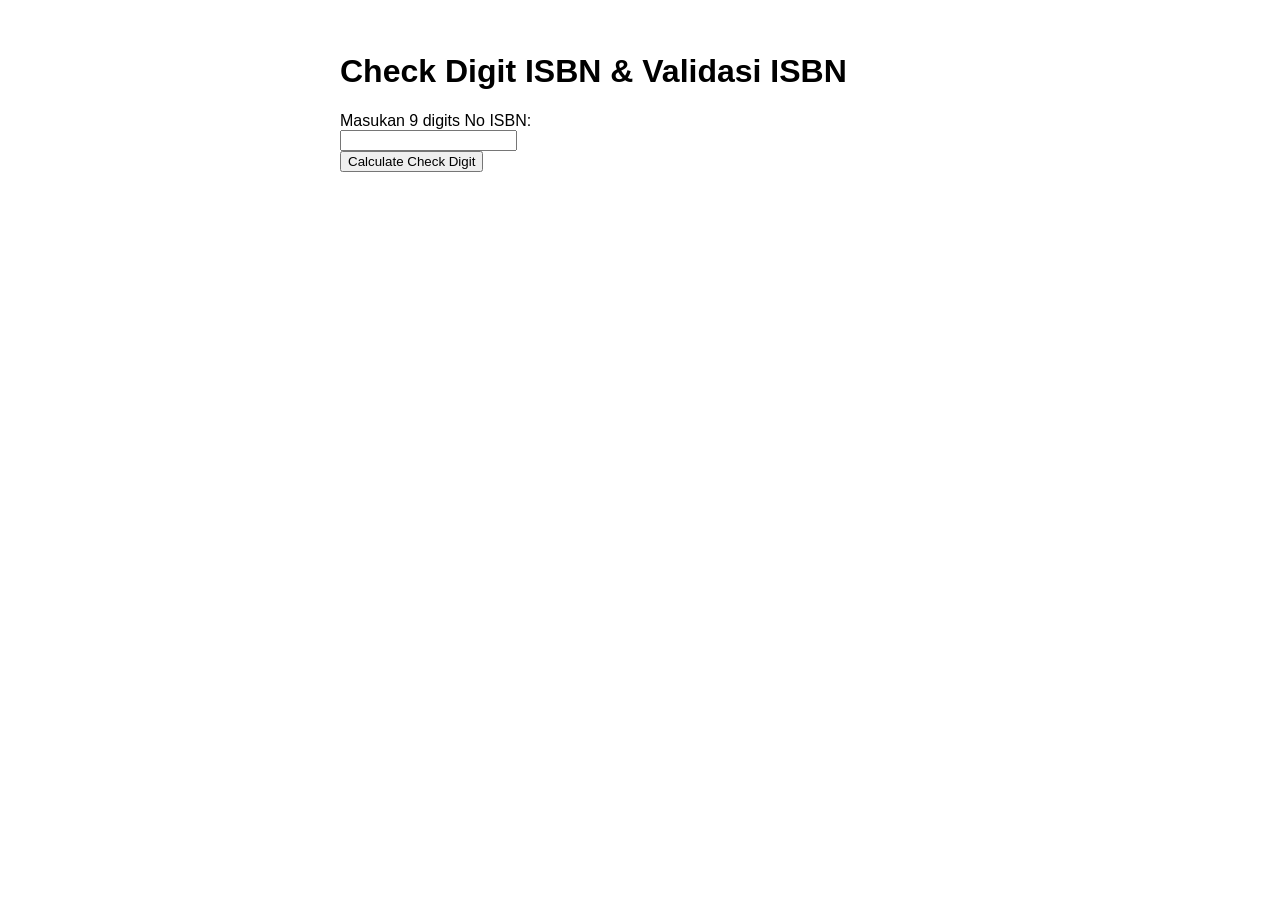
==== index.html @ 2950c637 "html remake" ====
<!DOCTYPE html>
<html lang="en">
<head>
    <meta charset="UTF-8">
    <meta name="viewport" content="width=device-width, initial-scale=1.0">
    <title>Kalkulator ISBN Sederhana</title>
    <link rel="stylesheet" href="styles.css">
    <link href='logo/logo.png' rel='shorcut icon'>
</head>
<body>
    <h1>Check Digit ISBN & Validasi ISBN</h1>
    <form id="isbn-form">
        <label for="isbn">Masukan 9 digits No ISBN:</label><br>
        <input type="text" id="isbn" name="isbn" pattern="[0-9]{9}" required><br>
        <button type="submit">Calculate Check Digit</button>
    </form>
    <div id="result" class="hidden">
        <p id="check-digit-message"></p>
        <p id="valid-message"></p>
        <p id="isbn-message"></p>
    </div>
    <button id="recalculate-button" hidden>Calculate Again</button>
    <script src="script.js"></script>
</body>
</html>
---- styles.css ----
body {
    font-family: Arial, sans-serif;
    max-width: 600px;
    margin: 0 auto;
    padding: 2rem;
}

.hidden {
    display: none;
}

#result {
    margin-top: 2rem;
}
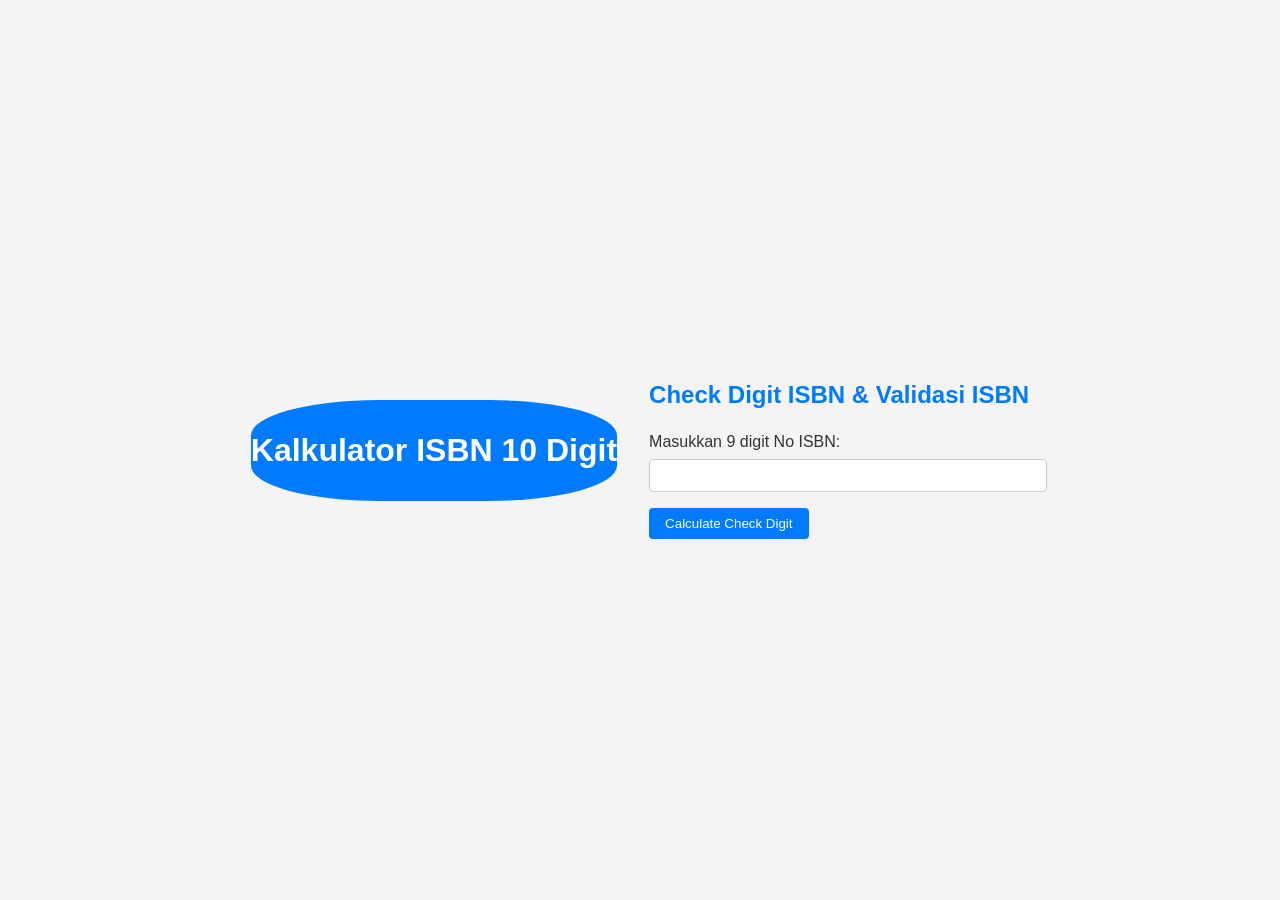
==== commit 84158003: "html css js remake" ====
--- a/index.html
+++ b/index.html
@@ -5,21 +5,30 @@
     <meta name="viewport" content="width=device-width, initial-scale=1.0">
     <title>Kalkulator ISBN Sederhana</title>
     <link rel="stylesheet" href="styles.css">
-    <link href='logo/logo.png' rel='shorcut icon'>
+    <link rel="shortcut icon" href="logo/logo.png">
 </head>
 <body>
-    <h1>Check Digit ISBN & Validasi ISBN</h1>
-    <form id="isbn-form">
-        <label for="isbn">Masukan 9 digits No ISBN:</label><br>
-        <input type="text" id="isbn" name="isbn" pattern="[0-9]{9}" required><br>
-        <button type="submit">Calculate Check Digit</button>
-    </form>
-    <div id="result" class="hidden">
-        <p id="check-digit-message"></p>
-        <p id="valid-message"></p>
-        <p id="isbn-message"></p>
-    </div>
-    <button id="recalculate-button" hidden>Calculate Again</button>
+    <header>
+        <h1>Kalkulator ISBN 10 Digit</h1>
+    </header>
+    <main>
+        <section class="calculator">
+            <h2>Check Digit ISBN & Validasi ISBN</h2>
+            <form id="isbn-form">
+                <div class="form-group">
+                    <label for="isbn">Masukkan 9 digit No ISBN:</label>
+                    <input type="text" id="isbn" name="isbn" pattern="[0-9]{9}" required>
+                </div>
+                <button type="submit">Calculate Check Digit</button>
+            </form>
+            <div id="result" class="hidden">
+                <p id="check-digit-message"></p>
+                <p id="valid-message"></p>
+                <p id="isbn-message"></p>
+            </div>
+            <button id="recalculate-button" hidden>Calculate Again</button>
+        </section>
+    </main>
     <script src="script.js"></script>
 </body>
-</html>+</html>
--- a/styles.css
+++ b/styles.css
@@ -1,8 +1,68 @@
 body {
-    font-family: Arial, sans-serif;
+    font-family: 'Arial', sans-serif;
+    background-color: #f4f4f4;
+    color: #333;
+    display: flex;
+    justify-content: center;
+    align-items: center;
+    height: 100vh;
+    margin: 0;
+}
+
+header {
+    background-color: #007bff;
+    border-radius: 35%;
+    color: #fff;
+    text-align: center;
+    padding: 2rem 0;
+    margin-right: 2rem;
+}
+
+h1 {
+    margin: 0;
+}
+
+.main {
+    background-color: #fff;
+    padding: 2rem;
+    border-radius: 8px;
+    box-shadow: 0 0 10px rgba(0, 0, 0, 0.1);
+    width: 100%;
     max-width: 600px;
-    margin: 0 auto;
-    padding: 2rem;
+}
+
+.calculator h2 {
+    color: #007bff;
+    margin-bottom: 1.5rem;
+}
+
+.form-group {
+    margin-bottom: 1rem;
+}
+
+label {
+    display: block;
+    margin-bottom: 0.5rem;
+}
+
+input[type="text"] {
+    width: 100%;
+    padding: 0.5rem;
+    border-radius: 4px;
+    border: 1px solid #ccc;
+}
+
+button {
+    padding: 0.5rem 1rem;
+    background-color: #007bff;
+    color: #fff;
+    border: none;
+    border-radius: 4px;
+    cursor: pointer;
+}
+
+button:hover {
+    background-color: #0056b3;
 }
 
 .hidden {
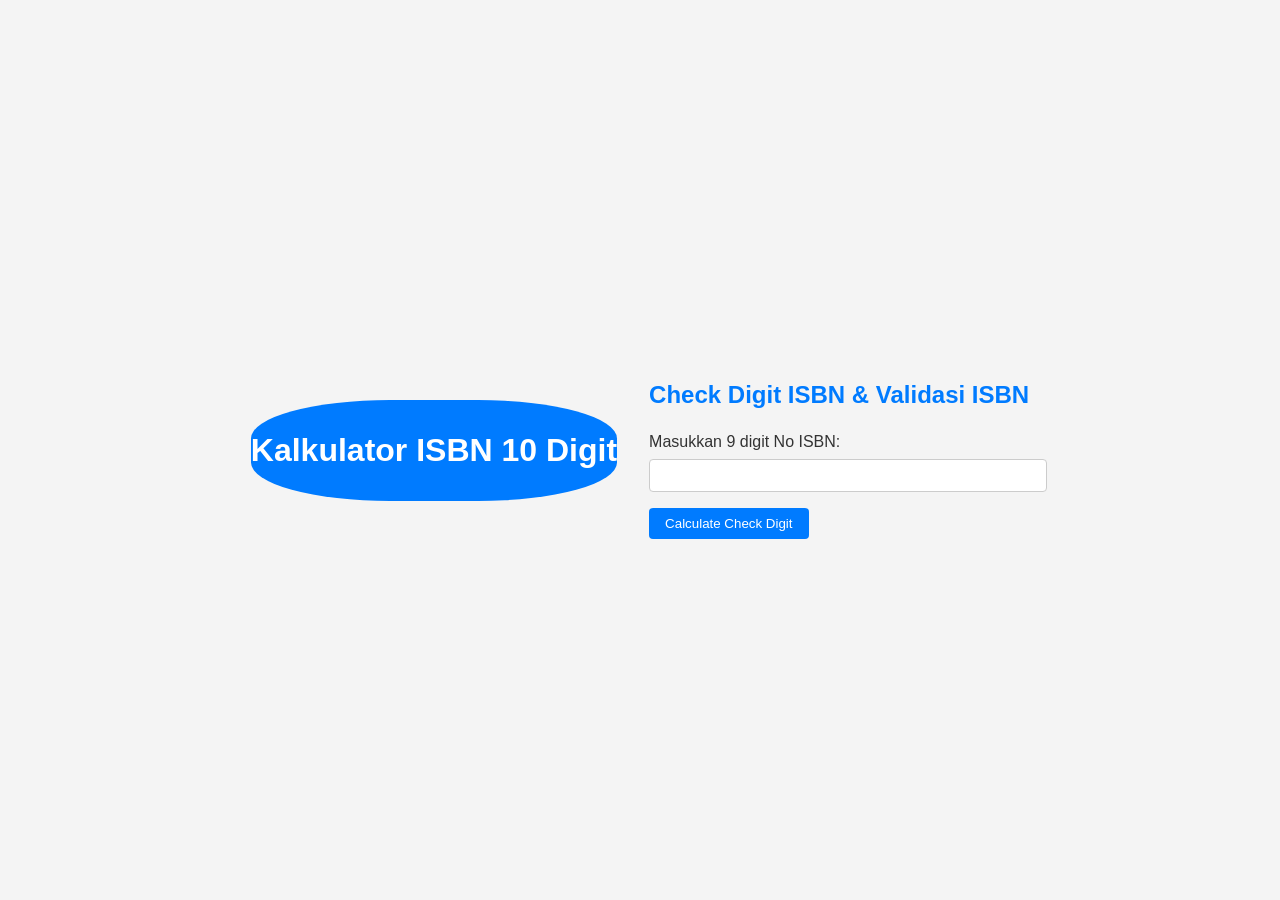
==== commit fcb6485e: "ubah HTML dan CSS" ====
--- a/index.html
+++ b/index.html
@@ -5,7 +5,7 @@
     <meta name="viewport" content="width=device-width, initial-scale=1.0">
     <title>Kalkulator ISBN Sederhana</title>
     <link rel="stylesheet" href="styles.css">
-    <link rel="shortcut icon" href="logo/logo.png">
+    <link rel="shortcut icon" href="logo/img2.jpg">
 </head>
 <body>
     <header>
--- a/styles.css
+++ b/styles.css
@@ -11,7 +11,8 @@
 
 header {
     background-color: #007bff;
-    border-radius: 35%;
+    font-family: Verdana, Geneva, Tahoma, sans-serif;
+    border-radius: 38%;
     color: #fff;
     text-align: center;
     padding: 2rem 0;
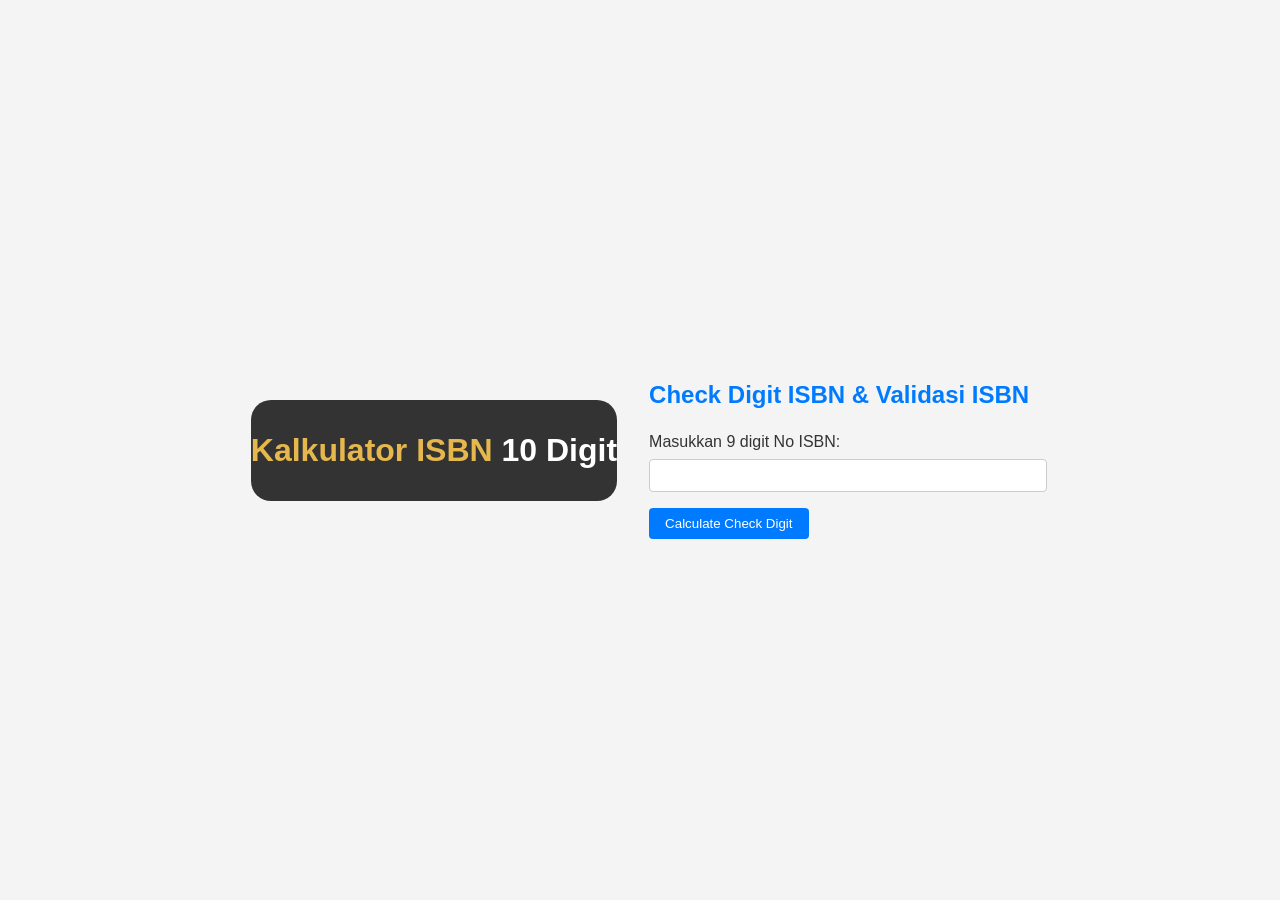
==== commit 93738411: "HTML CSS REMAKE" ====
--- a/index.html
+++ b/index.html
@@ -9,7 +9,7 @@
 </head>
 <body>
     <header>
-        <h1>Kalkulator ISBN 10 Digit</h1>
+        <h1><span class="span1">Kalkulator ISBN</span> <span class="span2">10 Digit</span></h1>
     </header>
     <main>
         <section class="calculator">
--- a/styles.css
+++ b/styles.css
@@ -10,9 +10,9 @@
 }
 
 header {
-    background-color: #007bff;
+    background-color: #333;
     font-family: Verdana, Geneva, Tahoma, sans-serif;
-    border-radius: 38%;
+    border-radius: 20px;
     color: #fff;
     text-align: center;
     padding: 2rem 0;
@@ -21,6 +21,14 @@
 
 h1 {
     margin: 0;
+}
+
+.span1 {
+    color: rgba(244, 194, 79, 0.922);
+}
+
+.span2 {
+    color: #fff;
 }
 
 .main {
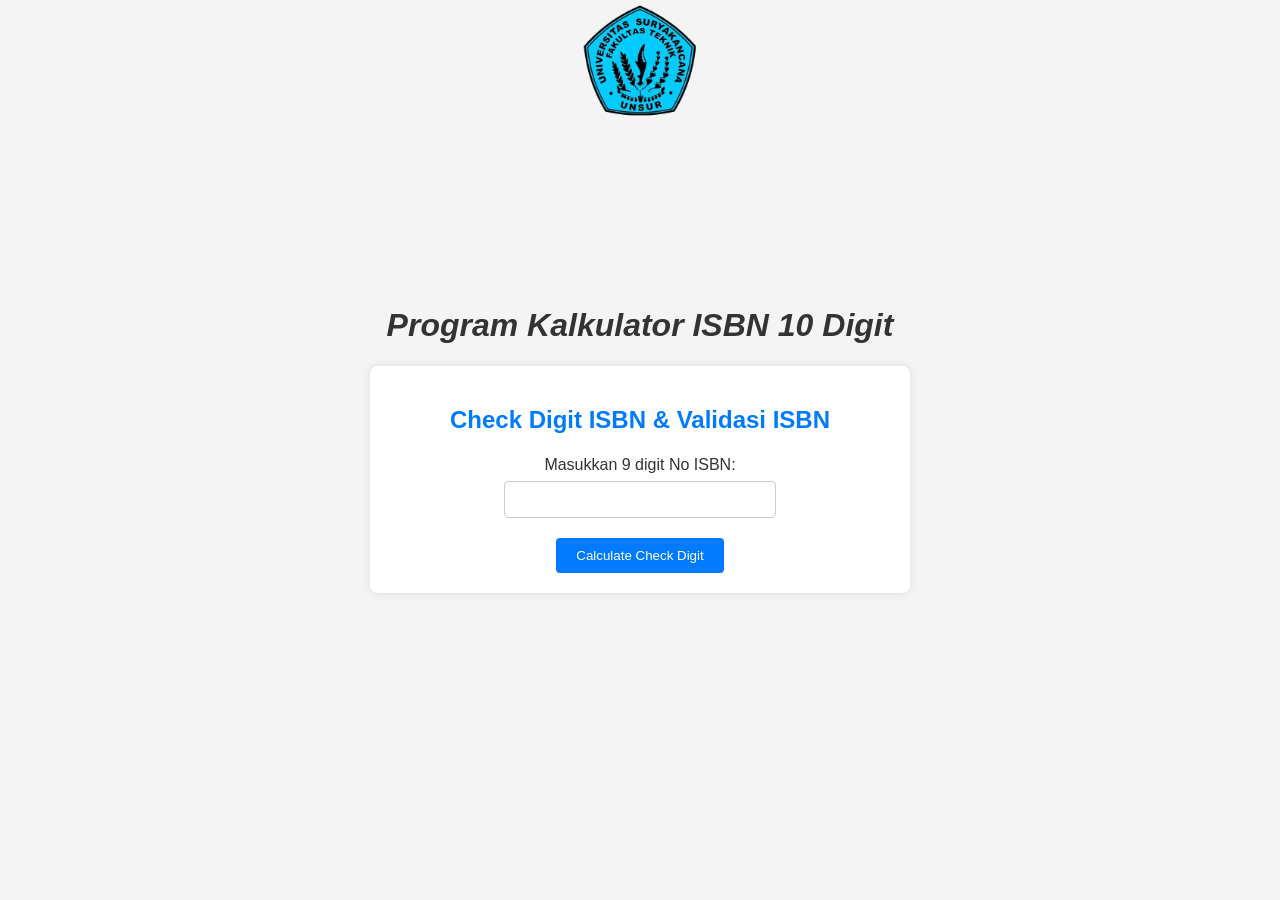
==== commit 6a4babe4: "HTML CSS JS REMAKE CODE" ====
--- a/index.html
+++ b/index.html
@@ -8,10 +8,8 @@
     <link rel="shortcut icon" href="logo/img2.jpg">
 </head>
 <body>
-    <header>
-        <h1><span class="span1">Kalkulator ISBN</span> <span class="span2">10 Digit</span></h1>
-    </header>
-    <main>
+    <div class="container">
+        <h1 class="wrapper"><em>Program Kalkulator ISBN 10 Digit</em></h1>
         <section class="calculator">
             <h2>Check Digit ISBN & Validasi ISBN</h2>
             <form id="isbn-form">
@@ -22,13 +20,14 @@
                 <button type="submit">Calculate Check Digit</button>
             </form>
             <div id="result" class="hidden">
-                <p id="check-digit-message"></p>
-                <p id="valid-message"></p>
-                <p id="isbn-message"></p>
+                <p id="check-digit-message" class="checkdigit"></p>
+                <p id="valid-message" class="validasi"></p>
+                <p id="isbn-message" class="isbn10"></p>
             </div>
             <button id="recalculate-button" hidden>Calculate Again</button>
         </section>
-    </main>
+    </div>
+
     <script src="script.js"></script>
 </body>
 </html>
--- a/styles.css
+++ b/styles.css
@@ -7,67 +7,89 @@
     align-items: center;
     height: 100vh;
     margin: 0;
-}
-
-header {
+    background-image: url(logo/teknik\ unsur1.png);
+    background-repeat: no-repeat;
+    background-size: 10%;
+    background-position: top center;
+}
+
+.container {
+    max-width: 600px;
+    margin: 0 auto;
+    padding: 20px;
+}
+
+.wrapper {
+    text-align: center;
+    margin-top: 0;
+    color: #333;
+    overflow: hidden;
+    white-space: nowrap;
+    width: 0;
+    animation: typing;
+    animation-duration: 1.5s;
+    animation-timing-function: steps(30, end);
+    animation-fill-mode: forwards;
+}
+
+@keyframes typing {
+    from { width: 0 }
+    to { width: 100% }
+}
+
+footer {
+    text-align: center;
     background-color: #333;
-    font-family: Verdana, Geneva, Tahoma, sans-serif;
-    border-radius: 20px;
     color: #fff;
-    text-align: center;
-    padding: 2rem 0;
-    margin-right: 2rem;
-}
-
-h1 {
+    padding: 10px 0;
+}
+
+footer p {
     margin: 0;
 }
 
-.span1 {
-    color: rgba(244, 194, 79, 0.922);
-}
-
-.span2 {
-    color: #fff;
-}
-
-.main {
+.calculator {
     background-color: #fff;
-    padding: 2rem;
+    padding: 20px;
     border-radius: 8px;
     box-shadow: 0 0 10px rgba(0, 0, 0, 0.1);
-    width: 100%;
-    max-width: 600px;
+    width: 500px;
+    text-align: center;
 }
 
 .calculator h2 {
     color: #007bff;
-    margin-bottom: 1.5rem;
+    margin-bottom: 20px;
+    text-align: center;
 }
 
 .form-group {
-    margin-bottom: 1rem;
+    margin-bottom: 20px;
+    text-align: center;
 }
 
 label {
     display: block;
-    margin-bottom: 0.5rem;
+    margin-bottom: 5px;
+    text-align: center;
+    padding: 2px;
 }
 
 input[type="text"] {
-    width: 100%;
-    padding: 0.5rem;
+    width: 50%;
+    padding: 10px;
     border-radius: 4px;
     border: 1px solid #ccc;
 }
 
 button {
-    padding: 0.5rem 1rem;
+    padding: 10px 20px;
     background-color: #007bff;
     color: #fff;
     border: none;
     border-radius: 4px;
     cursor: pointer;
+    text-align: center;
 }
 
 button:hover {
@@ -78,6 +100,105 @@
     display: none;
 }
 
-#result {
-    margin-top: 2rem;
+.checkdigit {
+    font-weight: bold;
+}
+
+.validasi {
+    font-weight: bold;
+}
+
+.isbn10 {
+    font-weight: bold;
+}
+
+/* Untuk layar berukuran kecil */
+@media only screen and (max-width: 768px) {
+    body {  
+        background-size: 18%; /* Ubah ukuran background image */
+    }
+
+    .container {
+        max-width: 90%; /* Sesuaikan lebar kontainer */
+        padding: 10px; /* Tambahkan padding untuk memberi ruang di sekitar kontainer */
+    }
+
+    .wrapper {
+        font-size: 1.2em; /* Sesuaikan ukuran font untuk judul */
+    }
+
+    .calculator {
+        width: 90%; /* Sesuaikan lebar kalkulator */
+        padding: 15px; /* Tambahkan padding untuk memberi ruang di sekitar kalkulator */
+    }
+
+    input[type="text"] {
+        width: 80%; /* Sesuaikan lebar input */
+        margin: 0 auto; /* Pusatkan input di dalam kontainer */
+    }
+
+    button {
+        width: 80%; /* Sesuaikan lebar tombol */
+        margin: 10px auto; /* Pusatkan tombol di dalam kontainer dan beri ruang di atas dan bawah */
+    }
+}
+
+@media only screen and (max-width: 576px) {
+    body {
+        background-size: 22%; /* Ubah ukuran background image */
+    }
+
+    .container {
+        max-width: 90%; /* Sesuaikan lebar kontainer */
+        padding: 10px; /* Tambahkan padding untuk memberi ruang di sekitar kontainer */
+    }
+
+    .wrapper {
+        font-size: 1em; /* Sesuaikan ukuran font untuk judul */
+    }
+
+    .calculator {
+        width: 90%; /* Sesuaikan lebar kalkulator */
+        padding: 15px; /* Tambahkan padding untuk memberi ruang di sekitar kalkulator */
+    }
+
+    input[type="text"] {
+        width: 80%; /* Sesuaikan lebar input */
+        margin: 0 auto; /* Pusatkan input di dalam kontainer */
+    }
+
+    button {
+        width: 80%; /* Sesuaikan lebar tombol */
+        margin: 10px auto; /* Pusatkan tombol di dalam kontainer dan beri ruang di atas dan bawah */
+    }
+}
+
+@media only screen and (max-width: 425px) {
+    body {
+        background-size: 15%; /* Ubah ukuran background image */
+    }
+
+    .container {
+        max-width: 90%; /* Sesuaikan lebar kontainer */
+        padding: 10px; /* Tambahkan padding untuk memberi ruang di sekitar kontainer */
+    }
+
+    .wrapper {
+        font-size: 1em; /* Sesuaikan ukuran font untuk judul */
+    }
+
+    .calculator {
+        width: 90%; /* Sesuaikan lebar kalkulator */
+        padding: 15px; /* Tambahkan padding untuk memberi ruang di sekitar kalkulator */
+    }
+
+    input[type="text"] {
+        width: 80%; /* Sesuaikan lebar input */
+        margin: 0 auto; /* Pusatkan input di dalam kontainer */
+    }
+
+    button {
+        width: 80%; /* Sesuaikan lebar tombol */
+        margin: 10px auto; /* Pusatkan tombol di dalam kontainer dan beri ruang di atas dan bawah */
+    }
 }
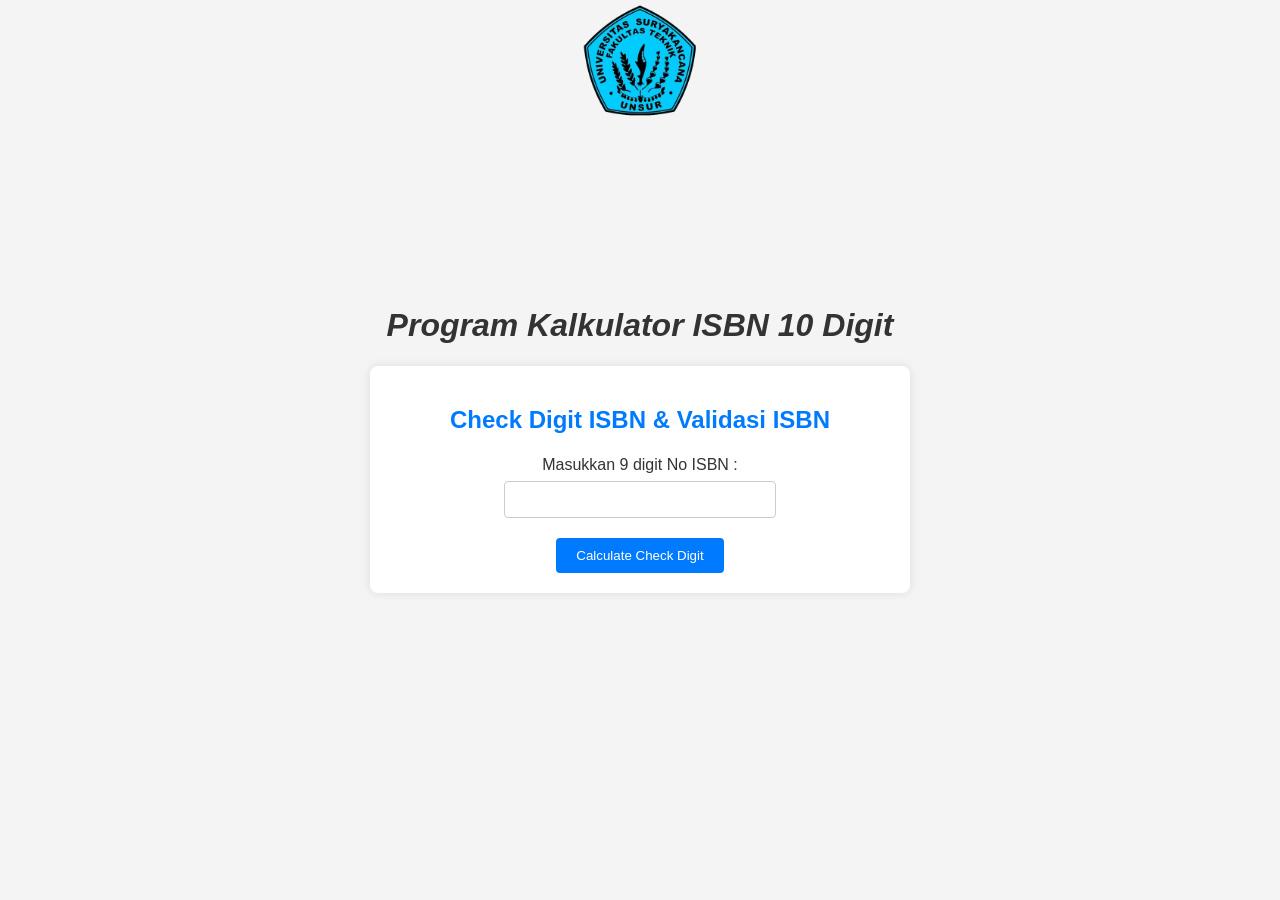
==== commit f57d288a: "next remake" ====
--- a/index.html
+++ b/index.html
@@ -14,7 +14,7 @@
             <h2>Check Digit ISBN & Validasi ISBN</h2>
             <form id="isbn-form">
                 <div class="form-group">
-                    <label for="isbn">Masukkan 9 digit No ISBN:</label>
+                    <label for="isbn">Masukkan 9 digit No ISBN :</label>
                     <input type="text" id="isbn" name="isbn" pattern="[0-9]{9}" required>
                 </div>
                 <button type="submit">Calculate Check Digit</button>
--- a/styles.css
+++ b/styles.css
@@ -80,6 +80,7 @@
     padding: 10px;
     border-radius: 4px;
     border: 1px solid #ccc;
+    text-align: center;
 }
 
 button {
@@ -145,7 +146,7 @@
 
 @media only screen and (max-width: 576px) {
     body {
-        background-size: 22%; /* Ubah ukuran background image */
+        background-size: 30%; /* Ubah ukuran background image */
     }
 
     .container {
@@ -175,7 +176,7 @@
 
 @media only screen and (max-width: 425px) {
     body {
-        background-size: 15%; /* Ubah ukuran background image */
+        background-size: 40%; /* Ubah ukuran background image */
     }
 
     .container {
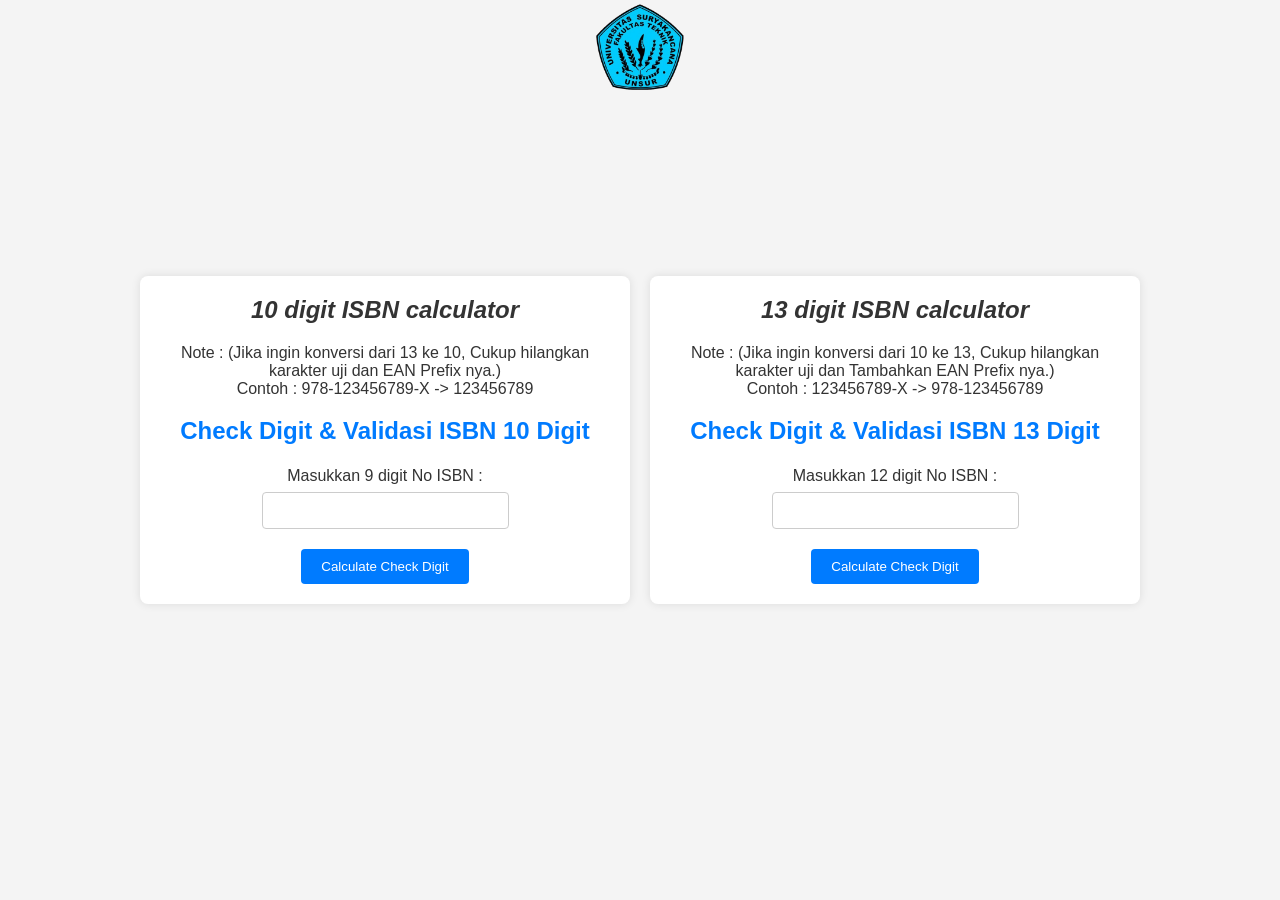
==== commit 177c699c: "HTML, CSS, JS REMAKE" ====
--- a/index.html
+++ b/index.html
@@ -9,25 +9,51 @@
 </head>
 <body>
     <div class="container">
-        <h1 class="wrapper"><em>Program Kalkulator ISBN 10 Digit</em></h1>
+        <!-- ISBN 10 DIGIT START-->
         <section class="calculator">
-            <h2>Check Digit ISBN & Validasi ISBN</h2>
-            <form id="isbn-form">
+            <h1 class="wrapper"><em>10 digit ISBN calculator</em></h1>
+            <p class="note">Note : (Jika ingin konversi dari 13 ke 10, Cukup hilangkan karakter uji dan EAN Prefix nya.)
+                <br>Contoh : 978-123456789-X -> 123456789</p>
+            <h2>Check Digit & Validasi ISBN 10 Digit</h2>
+            <form id="isbn10-form">
                 <div class="form-group">
-                    <label for="isbn">Masukkan 9 digit No ISBN :</label>
-                    <input type="text" id="isbn" name="isbn" pattern="[0-9]{9}" required>
+                    <label for="isbn10">Masukkan 9 digit No ISBN :</label>
+                    <input type="text" id="isbn10" name="isbn10" pattern="[0-9]{9}" required>
                 </div>
                 <button type="submit">Calculate Check Digit</button>
             </form>
-            <div id="result" class="hidden">
-                <p id="check-digit-message" class="checkdigit"></p>
-                <p id="valid-message" class="validasi"></p>
-                <p id="isbn-message" class="isbn10"></p>
+            <div id="result10" class="hidden">
+                <p id="check-digit-message10" class="checkdigit"></p>
+                <p id="valid-message10" class="validasi"></p>
+                <p id="isbn-message10" class="isbn10"></p>
             </div>
-            <button id="recalculate-button" hidden>Calculate Again</button>
+            <button id="recalculate-button10" hidden>Calculate Again</button>
         </section>
+        <!-- ISBN 10 DIGIT END -->
+        
+        <!-- ISBN 13 DIGIT START-->
+        <section class="calculator">
+            <h1 class="wrapper"><em>13 digit ISBN calculator</em></h1>
+            <p class="note">Note : (Jika ingin konversi dari 10 ke 13, Cukup hilangkan karakter uji dan Tambahkan EAN Prefix nya.)
+                <br>Contoh : 123456789-X -> 978-123456789</p>
+            <h2>Check Digit & Validasi ISBN 13 Digit</h2>
+            <form id="isbn13-form">
+                <div class="form-group">
+                    <label for="isbn13">Masukkan 12 digit No ISBN :</label>
+                    <input type="text" id="isbn13" name="isbn13" pattern="[0-9]{12}" required>
+                </div>
+                <button type="submit">Calculate Check Digit</button>
+            </form>
+            <div id="result13" class="hidden">
+                <p id="check-digit-message13" class="checkdigit"></p>
+                <p id="valid-message13" class="validasi"></p>
+                <p id="isbn-message13" class="isbn13"></p>
+            </div>
+            <button id="recalculate-button13" hidden>Calculate Again</button>
+        </section>
+        <!-- ISBN 13 DIGIT END -->
     </div>
 
     <script src="script.js"></script>
 </body>
-</html>
+</html>
--- a/styles.css
+++ b/styles.css
@@ -9,12 +9,14 @@
     margin: 0;
     background-image: url(logo/teknik\ unsur1.png);
     background-repeat: no-repeat;
-    background-size: 10%;
+    background-size: 100px;
     background-position: top center;
 }
 
 .container {
-    max-width: 600px;
+    display: flex;
+    justify-content: space-between; /* Membuat kedua section berada di ujung kiri dan kanan */
+    max-width: 1000px; /* Sesuaikan lebar maksimum kontainer */
     margin: 0 auto;
     padding: 20px;
 }
@@ -37,30 +39,28 @@
     to { width: 100% }
 }
 
-footer {
-    text-align: center;
-    background-color: #333;
-    color: #fff;
-    padding: 10px 0;
-}
-
-footer p {
-    margin: 0;
-}
-
 .calculator {
     background-color: #fff;
     padding: 20px;
     border-radius: 8px;
     box-shadow: 0 0 10px rgba(0, 0, 0, 0.1);
-    width: 500px;
-    text-align: center;
-}
+    width: 45%; /* Sesuaikan lebar masing-masing section */
+    text-align: center;
+    margin-bottom: 20px; /* Tambahkan margin bawah agar tidak berdempetan */
+    margin-right: 20px; /* Tambahkan margin kanan agar terpisah dari section sebelahnya */
+}
+
+/* Style untuk section ISBN 13 digit */
+.calculator:last-child {
+    margin-right: 0; /* Hapus margin kanan pada section terakhir agar tidak berdempetan */
+}
+
 
 .calculator h2 {
     color: #007bff;
     margin-bottom: 20px;
     text-align: center;
+    font-size: 1.5em;
 }
 
 .form-group {
@@ -109,8 +109,10 @@
     font-weight: bold;
 }
 
-.isbn10 {
+.isbn10,
+.isbn13 {
     font-weight: bold;
+    color: #007bff;
 }
 
 /* Untuk layar berukuran kecil */
@@ -119,6 +121,10 @@
         background-size: 18%; /* Ubah ukuran background image */
     }
 
+    .note {
+        font-size: 0.8rem;
+    }
+
     .container {
         max-width: 90%; /* Sesuaikan lebar kontainer */
         padding: 10px; /* Tambahkan padding untuk memberi ruang di sekitar kontainer */
@@ -146,7 +152,12 @@
 
 @media only screen and (max-width: 576px) {
     body {
-        background-size: 30%; /* Ubah ukuran background image */
+        background-size: 18%; /* Ubah ukuran background image */
+        /* background-image: none; */
+    }
+
+    .note {
+        font-size: 0.6rem;
     }
 
     .container {
@@ -163,6 +174,10 @@
         padding: 15px; /* Tambahkan padding untuk memberi ruang di sekitar kalkulator */
     }
 
+    .calculator h2 {
+        font-size: 1.1rem;
+    }
+
     input[type="text"] {
         width: 80%; /* Sesuaikan lebar input */
         margin: 0 auto; /* Pusatkan input di dalam kontainer */
@@ -177,6 +192,7 @@
 @media only screen and (max-width: 425px) {
     body {
         background-size: 40%; /* Ubah ukuran background image */
+        background-image: none;
     }
 
     .container {
@@ -193,6 +209,10 @@
         padding: 15px; /* Tambahkan padding untuk memberi ruang di sekitar kalkulator */
     }
 
+    .calculator h2 {
+        font-size: 1rem;
+    }
+
     input[type="text"] {
         width: 80%; /* Sesuaikan lebar input */
         margin: 0 auto; /* Pusatkan input di dalam kontainer */
